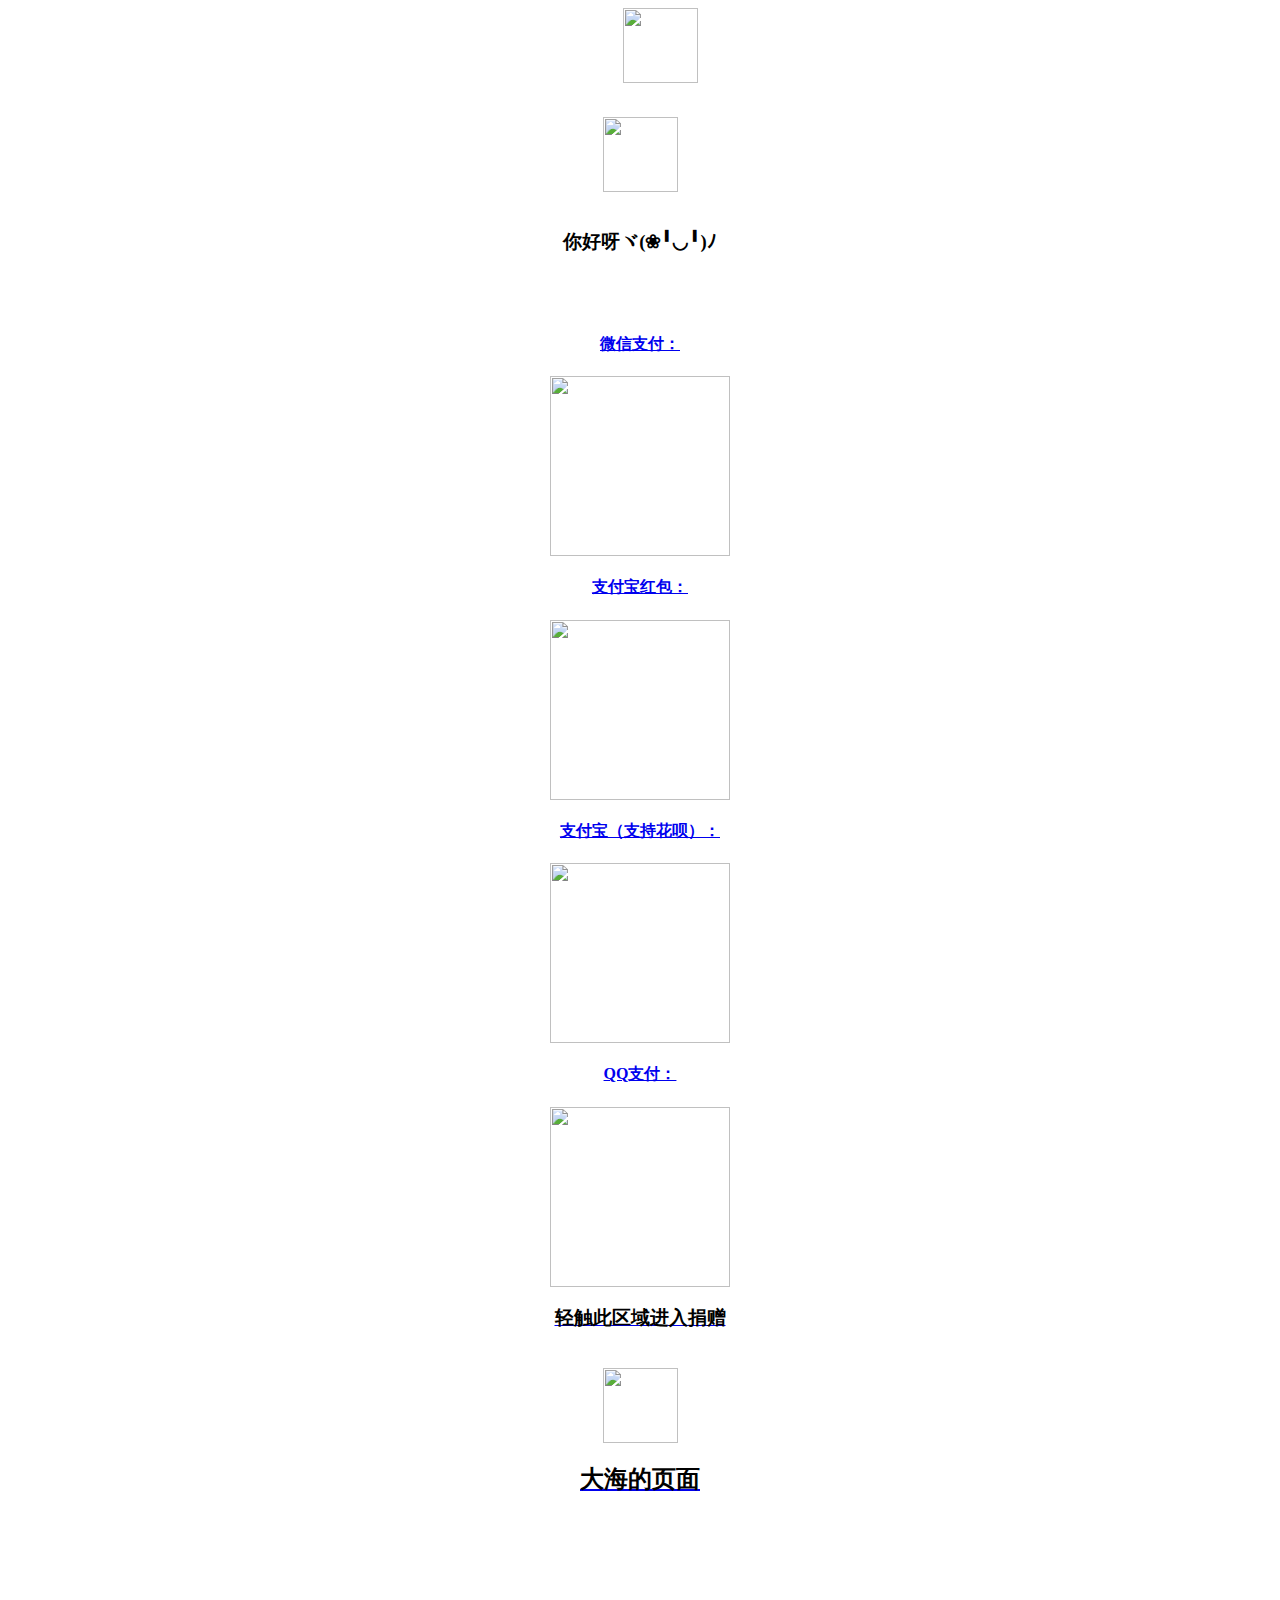
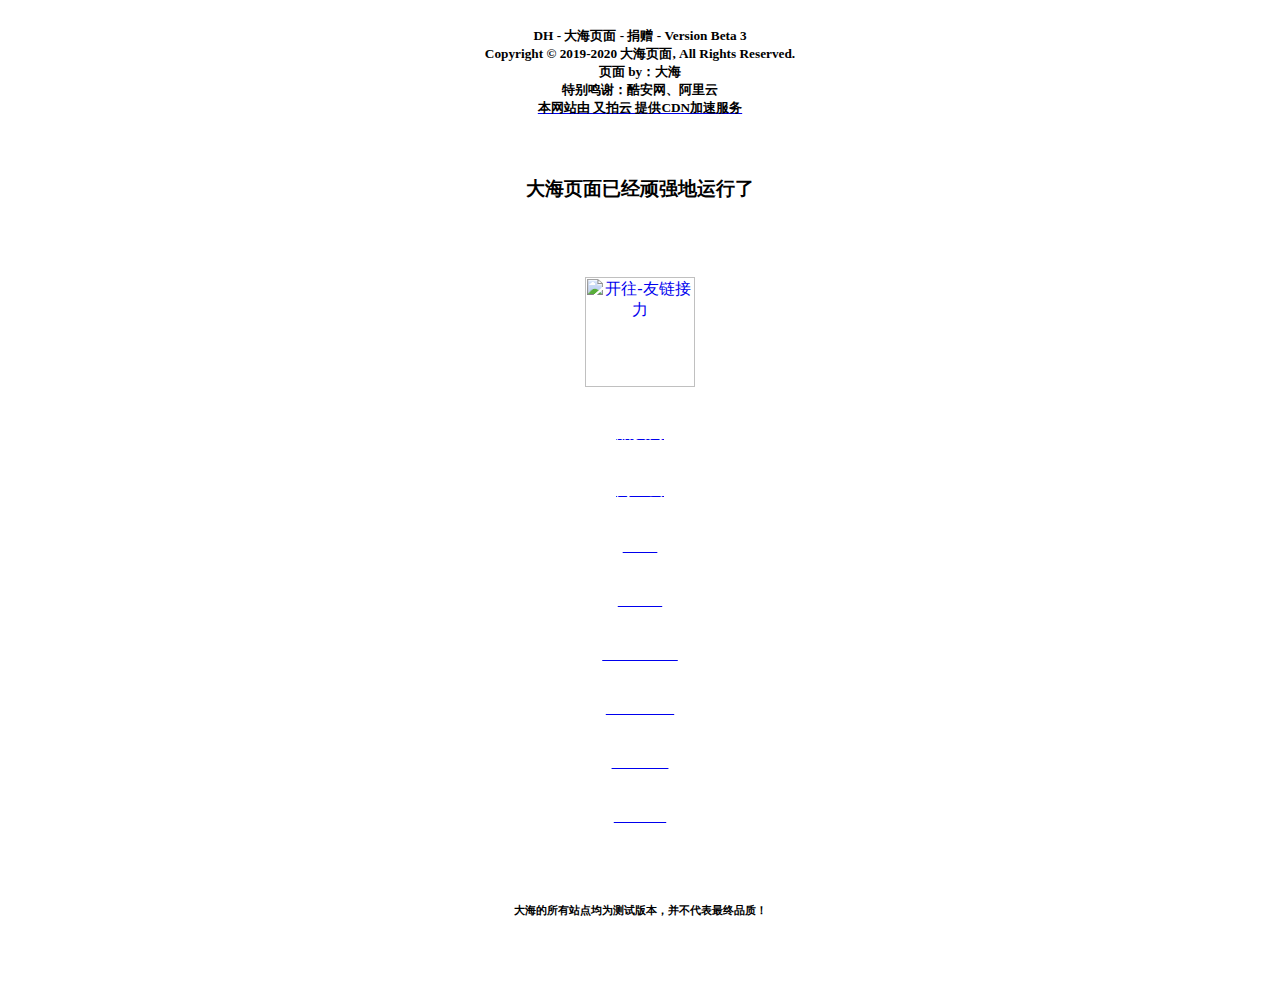
==== py/index.html @ bfb2b88d "Update index.html" ====
<html>
<head>
	<script data-ad-client="ca-pub-8098380521275028" async src="https://pagead2.googlesyndication.com/pagead/js/adsbygoogle.js"></script>
	<meta http-equiv="Content-Type" content="text/html">
	<meta charset="UTF-8">
	<title>大海的页面 - SEA</title>
	<meta http-equiv="Page-Enter" content="revealTrans(Duration=2.0,Transition=12)" />
	<meta http-equiv="X-UA-Compatible" content="ie=edge">
	<meta name="viewport" content="width=device-width,initial-scale=1.0,maximum-scale=1.0,minimum-scale=1.0,user-scalable=no">
	<script>

var _hmt = _hmt || [];

(function() {

  var hm = document.createElement("script");

  hm.src = "https://hm.baidu.com/hm.js?30e13b131eeb07e703bf50c24604d74f";

  var s = document.getElementsByTagName("script")[0]; 

  s.parentNode.insertBefore(hm, s);

})();

</script>

	<script>

}

(function(){

    var bp = document.createElement('script');

    var curProtocol = window.location.protocol.split(':')[0];

    if (curProtocol === 'https'){

   bp.src = 'https://zz.bdstatic.com/linksubmit/push.js';

  }

  else{

  bp.src = 'https://push.zhanzhang.baidu.com/push.js';

  }

    var s = document.getElementsByTagName("script")[0];

    s.parentNode.insertBefore(bp, s);

})();

	</script>
	<script src="https://cdn.jsdelivr.net/npm/aplayer/dist/APlayer.min.js"></script>
	<script src="https://cdn.jsdelivr.net/npm/meting@2.0.1/dist/Meting.min.js"></script>
	<script src="https://cdn.jsdelivr.net/gh/devseaio/seaspage@gh-pages/js/General.js"></script>
	<link rel="stylesheet" type="text/css" href="https://cdn.jsdelivr.net/gh/devseaio/seaspage@gh-pages/css/General.css">
	<link rel="icon" href="https://gitee.com/sea03745a/sea03745a/raw/master/in.ico" type="image/x-icon">
	<link rel="shortcut icon" href="https://gitee.com/sea03745a/sea03745a/raw/master/in.ico" type="image/x-icon">
	<link rel="stylesheet" href="https://cdn.jsdelivr.net/npm/aplayer/dist/APlayer.min.css">
</head>
<body background="https://yanxuan.nosdn.127.net/8e6c8d1d08cf677374aa7444913cf91a.png">
      <div style="font-family: 'GoogleSans';'思源黑体';">

    <div id="zhu">
 <div id="header">
<ul id="nav">
        <img style="height: 75px;margin-right: 100px;margin: 0 auto;" src="https://cdn.jsdelivr.net/gh/iamwindqi/iamwindqi.github.io@latest/2020-07/b72e86be3ab2d47fe165220ef1fd5823.jpg"></ul>
    <br><article>
            <span id="header-logo" style="justify-content: center;align-items: center;text-align: center;"><article><img style="height: 75px;margin-right: 100px;margin: 0 auto;" src="https://cdn.jsdelivr.net/gh/iamwindqi/iamwindqi.github.io@latest/2020-07/72fcb260673be9b18682332c262ac28e.jpg" alt="">
            <br><br></article></span>
            <h3> 你好呀ヾ(❀╹◡╹)ﾉ</h3><br>
            </article>
<article><xxin><font color="white"> 吼吼吼 </font></xxin></article>

<a href="wxp://f2f0QNxSDl324o1ZOJ0nXIxQYh7bjGxXQSCM"target="_blank">
<article>
<div class="time"><h4>微信支付：</h4></div>
<img src="https://ae01.alicdn.com/kf/H020b76b18b364e13a7bd267252cec75fk.jpg" widht="120" height="180" /></br>
</article>
</a>

<a href="Oc1x13941rlj11uw3dwzhkadn00"target="_blank">
<article>
<div class="time"><h4>支付宝红包：</h4></div>
<img src="https://ae01.alicdn.com/kf/H4464d4db1da3498a8ddfea48ba1155611.jpg" widht="120" height="180" /></br>
</article>
</a>
</font>

<a href="https://qr.alipay.com/tsx19609ln1upyszp97w0f9"target="_blank">
<article>
<div class="time"><h4>支付宝（支持花呗）：</h4></div>
<img src="https://ae01.alicdn.com/kf/H00ba03e4c24949a8bc0e38d8925444ecc.jpg" widht="120" height="180" /></br>
</article>
</a>

<a href="https://i.qianbao.qq.com/wallet/sqrcode.htm?m=tenpay&f=wallet&a=1&ac=CAEQ6fDWlQIYg4aH9wU%3D_xxx_sign&u=582334569&n=%E5%A4%A7%E6%B5%B7"target="_blank">
<article>
<div class="time"><h4>QQ支付：</h4></div>
<img src="https://ae01.alicdn.com/kf/H6fa08ccdd5684d11b7aa945cd3ca1e1eF.jpg" widht="120" height="180" /></br>
</article>
</a>

            <a href="../py/"target="_blank"><font color="black">
<article>
<div class="time"><h3>轻触此区域进入捐赠</h3></div>
<br>
<img src="https://gitee.com/sea03745a/sea03745a/raw/master/qrc.png" widht="75" height="75" /><br>
<h2>大海的页面</h2>
</article>
</a>
</font>
 </div>
<div id="music">
<meting-js 
	server="netease" 
	type="playlist" 
	id="5140805491"
	fixed="ture" 
	autoplay="false"
	loop="all"
	order="random"
	preload="auto"
	list-folded="ture"
	list-max-height="500px"
	lrc-type="1">
</meting-js>
</div>
    </div>
<br><br>
<center>
<div id="footer">
<br><br><br>
<h5>
        DH - 大海页面 - 捐赠 - Version Beta 3
        <br>
        Copyright © 2019-2020 大海页面, All Rights Reserved.
        <br>
        页面 by：大海
        <br>
        特别鸣谢：酷安网、阿里云
        <br>
        <a href="https://www.upyun.com/?utm_source=lianmeng&utm_medium=referral"target="_blank"><font color="black">本网站由 又拍云 提供CDN加速服务</font></a>
        </h5>
        </font><br>
        <h3>大海页面已经顽强地运行了</h3><h4><span id="htmer_time" style="color: black;"></span></h4><br>
<script>
function secondToDate(second) {
if (!second) {
return 0;
}
var time = new Array(0, 0, 0, 0, 0);
if (second >= 365 * 24 * 3600) {
time[0] = parseInt(second / (365 * 24 * 3600));
second %= 365 * 24 * 3600;
}
if (second >= 24 * 3600) {
time[1] = parseInt(second / (24 * 3600));
second %= 24 * 3600;
}
if (second >= 3600) {
time[2] = parseInt(second / 3600);
second %= 3600;
}
if (second >= 60) {
time[3] = parseInt(second / 60);
second %= 60;
}
if (second > 0) {
time[4] = second;
}
return time;
}
</script>
<script type="text/javascript" language="javascript">
function setTime() {
var create_time = Math.round(new Date(Date.UTC(2020, 03, 15, 10, 55, 25)).getTime() / 1000);
var timestamp = Math.round((new Date().getTime() + 8 * 60 * 60 * 1000) / 1000);
currentTime = secondToDate((timestamp - create_time));
currentTimeHtml = currentTime[0] + '年' + currentTime[1] + '天'
+ currentTime[2] + '时' + currentTime[3] + '分' + currentTime[4]
+ '秒';
document.getElementById("htmer_time").innerHTML = currentTimeHtml;
} setInterval(setTime, 1000);</script>
	<script type="text/javascript">document.write(unescape("%3Cspan id='cnzz_stat_icon_1279192899'%3E%3C/span%3E%3Cscript src='https://s9.cnzz.com/z_stat.php%3Fid%3D1279192899%26online%3D1%26show%3Dline' type='text/javascript'%3E%3C/script%3E"));</script>
	<br><br>
        <script src="https://cdn.jsdelivr.net/gh/volfclub/travellings/assets/travelling.min.js"></script>
<a href="javascript:travelling()" title="开往-友链接力"><img src="https://cdn.jsdelivr.net/gh/volfclub/travellings/assets/logo.gif" alt="开往-友链接力" width="110"></a>
<br><br><br>
<a href="https://www.coolapk.com/"target="_blank"><font color="white"><xxin> 酷安网 </font></xxin></a>
<br><br><br>
<a href="https://www.aliyun.com/"target="_blank"><font color="white"><xxin> 阿里云 </font></xxin></a>
<br><br><br>
<a href="https://gitee.com/"target="_blank"><font color="white"><xxin> Gitee </font></xxin></a>
<br><br><br>
<a href="https://github.com/"target="_blank"><font color="white"><xxin> Github </font></xxin></a>
<br><br><br>
<a href="https://www.arvancloud.com/"target="_blank"><font color="white"><xxin> Arvancloud </font></xxin></a>
<br><br><br>
<a href="https://www.cloudflare.com/"target="_blank"><font color="white"><xxin> Cloudflare </font></xxin></a>
<br><br><br>
<a href="https://freenom.com/"target="_blank"><font color="white"><xxin> Freenom </font></xxin></a>
<br><br><br>
<a href="https://www.jsdelivr.com/"target="_blank"><font color="white"><xxin> JSdelivr </font></xxin></a>
<br><br><br><br>
<font color="black">
<h6>大海的所有站点均为测试版本，并不代表最终品质！</h6>
<br><br><br>
</font>
</div>
      </div>
</center>
<style>body{text-align:center}
</style>
</div>
</body>
</html>
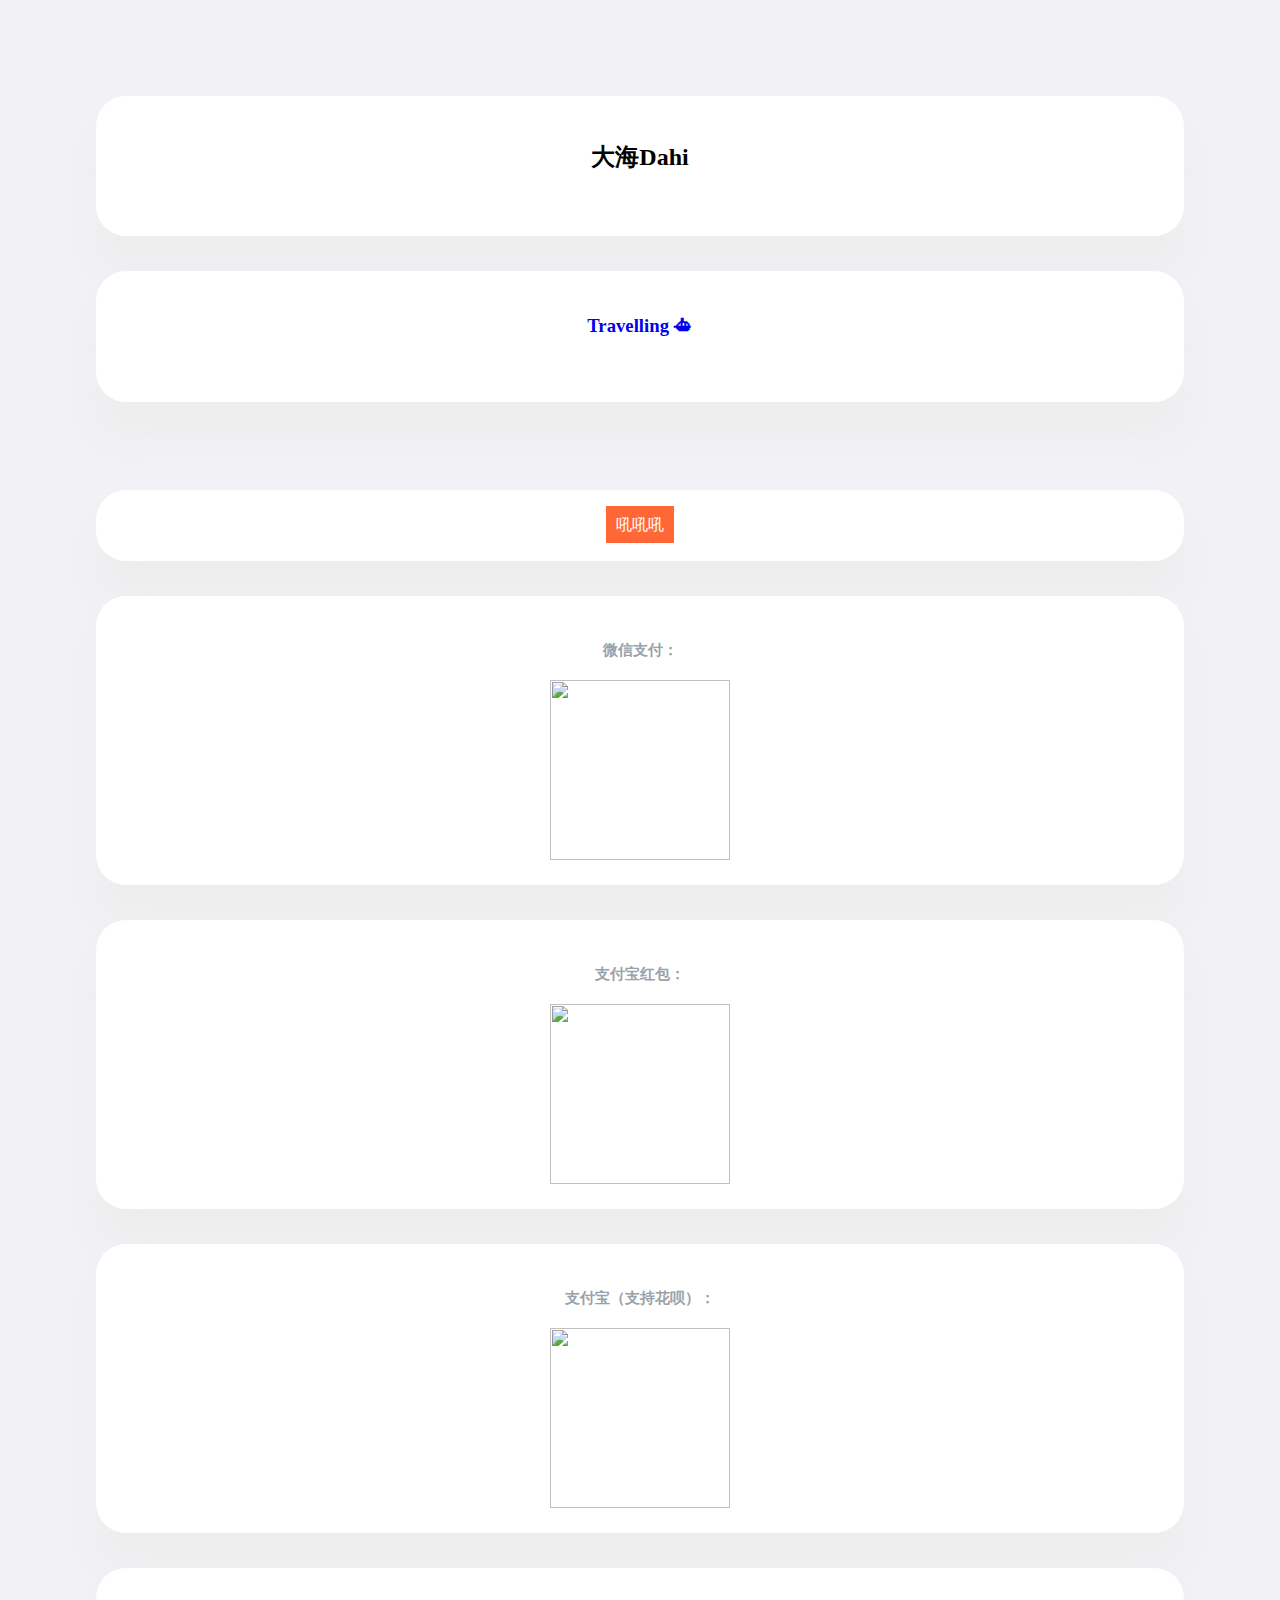
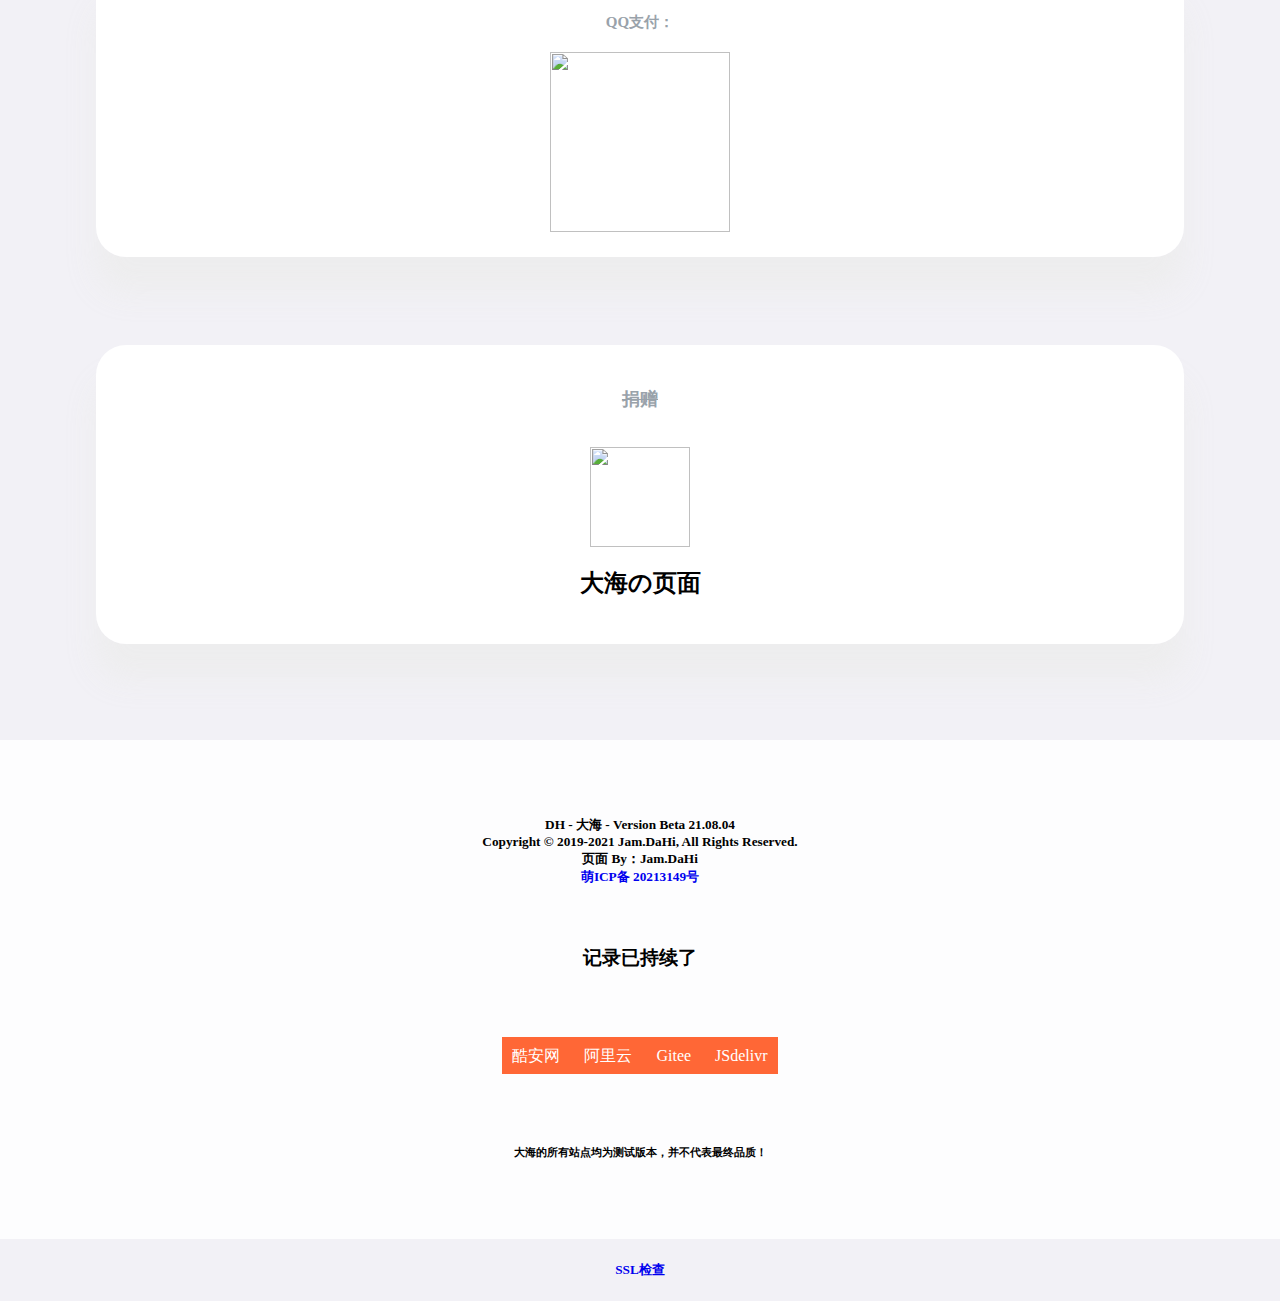
==== commit 62499157: "Update index.html" ====
--- a/py/index.html
+++ b/py/index.html
@@ -1,31 +1,22 @@
 <html>
 <head>
-	<script data-ad-client="ca-pub-8098380521275028" async src="https://pagead2.googlesyndication.com/pagead/js/adsbygoogle.js"></script>
-	<meta http-equiv="Content-Type" content="text/html">
-	<meta charset="UTF-8">
-	<title>大海的页面 - SEA</title>
-	<meta http-equiv="Page-Enter" content="revealTrans(Duration=2.0,Transition=12)" />
-	<meta http-equiv="X-UA-Compatible" content="ie=edge">
-	<meta name="viewport" content="width=device-width,initial-scale=1.0,maximum-scale=1.0,minimum-scale=1.0,user-scalable=no">
-	<script>
-
-var _hmt = _hmt || [];
-
-(function() {
-
-  var hm = document.createElement("script");
-
-  hm.src = "https://hm.baidu.com/hm.js?30e13b131eeb07e703bf50c24604d74f";
-
-  var s = document.getElementsByTagName("script")[0]; 
-
-  s.parentNode.insertBefore(hm, s);
-
-})();
-
-</script>
-
-	<script>
+<meta http-equiv="Content-Type" content="text/html">
+<meta charset="UTF-8">
+<title>大海DaHI - 捐赠页</title>
+<meta http-equiv="Page-Enter" content="revealTrans(Duration=2.0,Transition=12)" />
+<meta http-equiv="X-UA-Compatible" content="ie=edge">
+<meta name="viewport" content="width=device-width,initial-scale=1.0,maximum-scale=1.0,minimum-scale=1.0,user-scalable=no">
+<meta name="description" content="欢迎来到“大海DaHI”的个人网站导航页面大海的页面！在大海DaHI官网，让我们与Dahi酱共同探索科技的乐趣！" />
+<meta name="baidu-site-verification" content="code-RZG3RMZM7B" />
+<script src="https://cdn.jsdelivr.net/npm/aplayer/dist/APlayer.min.js"></script>
+<script src="https://cdn.jsdelivr.net/npm/meting@2.0.1/dist/Meting.min.js"></script>
+<script src="../js/General.js"></script>
+<script data-ad-client="ca-pub-3758644447684310" async src="https://pagead2.googlesyndication.com/pagead/js/adsbygoogle.js"></script>
+<link rel="stylesheet" type="text/css" href="../css/General.css">
+<link rel="icon" href="https://cdn.jsdelivr.net/gh/dahisea/Auto_up_tester@latest/2021-05/96d12400341f4fb989b3b876d2e0f5b4.jpg" type="image/x-icon">
+<link rel="shortcut icon" href="https://cdn.jsdelivr.net/gh/dahisea/Auto_up_tester@latest/2021-05/96d12400341f4fb989b3b876d2e0f5b4.jpg" type="image/x-icon">
+<link rel="stylesheet" href="https://cdn.jsdelivr.net/npm/aplayer/dist/APlayer.min.css">
+<script>
 
 }
 
@@ -54,25 +45,19 @@
 })();
 
 	</script>
-	<script src="https://cdn.jsdelivr.net/npm/aplayer/dist/APlayer.min.js"></script>
-	<script src="https://cdn.jsdelivr.net/npm/meting@2.0.1/dist/Meting.min.js"></script>
-	<script src="https://cdn.jsdelivr.net/gh/devseaio/seaspage@gh-pages/js/General.js"></script>
-	<link rel="stylesheet" type="text/css" href="https://cdn.jsdelivr.net/gh/devseaio/seaspage@gh-pages/css/General.css">
-	<link rel="icon" href="https://gitee.com/sea03745a/sea03745a/raw/master/in.ico" type="image/x-icon">
-	<link rel="shortcut icon" href="https://gitee.com/sea03745a/sea03745a/raw/master/in.ico" type="image/x-icon">
-	<link rel="stylesheet" href="https://cdn.jsdelivr.net/npm/aplayer/dist/APlayer.min.css">
 </head>
-<body background="https://yanxuan.nosdn.127.net/8e6c8d1d08cf677374aa7444913cf91a.png">
-      <div style="font-family: 'GoogleSans';'思源黑体';">
-
-    <div id="zhu">
- <div id="header">
-<ul id="nav">
-        <img style="height: 75px;margin-right: 100px;margin: 0 auto;" src="https://cdn.jsdelivr.net/gh/iamwindqi/iamwindqi.github.io@latest/2020-07/b72e86be3ab2d47fe165220ef1fd5823.jpg"></ul>
-    <br><article>
-            <span id="header-logo" style="justify-content: center;align-items: center;text-align: center;"><article><img style="height: 75px;margin-right: 100px;margin: 0 auto;" src="https://cdn.jsdelivr.net/gh/iamwindqi/iamwindqi.github.io@latest/2020-07/72fcb260673be9b18682332c262ac28e.jpg" alt="">
-            <br><br></article></span>
-            <h3> 你好呀ヾ(❀╹◡╹)ﾉ</h3><br>
+<div style="font-family:'华文中宋';">
+<body background="https://api.idream.ink/pic.php">
+<div id="zhu">
+<div id="header">
+<article>
+<h2>大海Dahi</h2><br>
+</article>
+<article>
+<script src="https://cdn.jsdelivr.net/gh/volfclub/travellings/assets/travelling.min.js"></script><a href="javascript:travelling()" title="开往-友链接力"><h3>Travelling ⛴</a></ul>
+<br><br>
+</article>
+<br>
             </article>
 <article><xxin><font color="white"> 吼吼吼 </font></xxin></article>
 
@@ -104,50 +89,38 @@
 <img src="https://ae01.alicdn.com/kf/H6fa08ccdd5684d11b7aa945cd3ca1e1eF.jpg" widht="120" height="180" /></br>
 </article>
 </a>
-
-            <a href="../py/"target="_blank"><font color="black">
+</div><br>
+</article>
+<a href="../py/" target="_blank"><font color="black">
 <article>
-<div class="time"><h3>轻触此区域进入捐赠</h3></div>
+<div class="time"><del><h3>捐赠</h3></del></div>
 <br>
-<img src="https://gitee.com/sea03745a/sea03745a/raw/master/qrc.png" widht="75" height="75" /><br>
-<h2>大海的页面</h2>
+<img src="https://cdn.jsdelivr.net/gh/dahisea/Auto_up_tester@latest/2021-05/96d12400341f4fb989b3b876d2e0f5b4.jpg" widht="100" height="100" /><br>
+<h2>大海の页面</h2>
 </article>
 </a>
 </font>
- </div>
+</div>
 <div id="music">
-<meting-js 
-	server="netease" 
-	type="playlist" 
-	id="5140805491"
-	fixed="ture" 
-	autoplay="false"
-	loop="all"
-	order="random"
-	preload="auto"
-	list-folded="ture"
-	list-max-height="500px"
-	lrc-type="1">
+<meting-js server="netease" type="playlist" id="5399139411" fixed="ture" autoplay="false" loop="all" order="random" preload="auto" list-folded="ture" list-max-height="350px" lrc-type="0">
 </meting-js>
 </div>
-    </div>
-<br><br>
+</div>
 <center>
 <div id="footer">
 <br><br><br>
 <h5>
-        DH - 大海页面 - 捐赠 - Version Beta 3
-        <br>
-        Copyright © 2019-2020 大海页面, All Rights Reserved.
-        <br>
-        页面 by：大海
-        <br>
-        特别鸣谢：酷安网、阿里云
-        <br>
-        <a href="https://www.upyun.com/?utm_source=lianmeng&utm_medium=referral"target="_blank"><font color="black">本网站由 又拍云 提供CDN加速服务</font></a>
-        </h5>
-        </font><br>
-        <h3>大海页面已经顽强地运行了</h3><h4><span id="htmer_time" style="color: black;"></span></h4><br>
+DH - 大海 - Version Beta 21.08.04
+<br>
+Copyright &copy 2019-2021 Jam.DaHi, All Rights Reserved.
+<br>
+页面 By：Jam.DaHi
+<br>
+<a href="https://icp.gov.moe" target="_blank">萌</a><a href="http://icp.gov.moe/?keyword=20213149" target="_blank">ICP备 20213149号</a>
+<br>
+</h5>
+</font><br>
+<h3>记录已持续了</h3><h4><span id="htmer_time" style="color: black;"></span></h4><br>
 <script>
 function secondToDate(second) {
 if (!second) {
@@ -186,34 +159,22 @@
 + '秒';
 document.getElementById("htmer_time").innerHTML = currentTimeHtml;
 } setInterval(setTime, 1000);</script>
-	<script type="text/javascript">document.write(unescape("%3Cspan id='cnzz_stat_icon_1279192899'%3E%3C/span%3E%3Cscript src='https://s9.cnzz.com/z_stat.php%3Fid%3D1279192899%26online%3D1%26show%3Dline' type='text/javascript'%3E%3C/script%3E"));</script>
-	<br><br>
-        <script src="https://cdn.jsdelivr.net/gh/volfclub/travellings/assets/travelling.min.js"></script>
-<a href="javascript:travelling()" title="开往-友链接力"><img src="https://cdn.jsdelivr.net/gh/volfclub/travellings/assets/logo.gif" alt="开往-友链接力" width="110"></a>
-<br><br><br>
-<a href="https://www.coolapk.com/"target="_blank"><font color="white"><xxin> 酷安网 </font></xxin></a>
-<br><br><br>
-<a href="https://www.aliyun.com/"target="_blank"><font color="white"><xxin> 阿里云 </font></xxin></a>
-<br><br><br>
-<a href="https://gitee.com/"target="_blank"><font color="white"><xxin> Gitee </font></xxin></a>
-<br><br><br>
-<a href="https://github.com/"target="_blank"><font color="white"><xxin> Github </font></xxin></a>
-<br><br><br>
-<a href="https://www.arvancloud.com/"target="_blank"><font color="white"><xxin> Arvancloud </font></xxin></a>
-<br><br><br>
-<a href="https://www.cloudflare.com/"target="_blank"><font color="white"><xxin> Cloudflare </font></xxin></a>
-<br><br><br>
-<a href="https://freenom.com/"target="_blank"><font color="white"><xxin> Freenom </font></xxin></a>
-<br><br><br>
-<a href="https://www.jsdelivr.com/"target="_blank"><font color="white"><xxin> JSdelivr </font></xxin></a>
+<script type="text/javascript">document.write(unescape("%3Cspan id='cnzz_stat_icon_1279192899'%3E%3C/span%3E%3Cscript src='http://s9.cnzz.com/z_stat.php%3Fid%3D1279192899%26online%3D1%26show%3Dline' type='text/javascript'%3E%3C/script%3E"));</script>
+<br><br>
+<a href="https://www.coolapk.com/" target="_blank"><font color="white"><xxin> 酷安网 </font></xxin></a>
+<a href="https://www.aliyun.com/" target="_blank"><font color="white"><xxin> 阿里云 </font></xxin></a>
+<a href="https://gitee.com/" target="_blank"><font color="white"><xxin> Gitee </font></xxin></a>
+<a href="https://www.jsdelivr.com/" target="_blank"><font color="white"><xxin> JSdelivr </font></xxin></a>
 <br><br><br><br>
 <font color="black">
 <h6>大海的所有站点均为测试版本，并不代表最终品质！</h6>
 <br><br><br>
 </font>
 </div>
-      </div>
+</div>
+<a href="https://myssl.com/dahi.icu?from=mysslid"><h5>SSL检查</h5></a>
 </center>
+</div>
 <style>body{text-align:center}
 </style>
 </div>
--- a/css/General.css
+++ b/css/General.css
@@ -0,0 +1,205 @@
+@font-face {
+font-family: '华文中宋';
+src: url(https://dahipress.oss-cn-shenzhen.aliyuncs.com/fonts/HuaWenZhongSong-1.ttf);
+}
+textarea {
+    resize: none;
+    overflow: hidden;
+    width: 100%;
+    min-height: 50px;
+}
+lable {
+    font-weight: bold;
+}
+button {
+    margin-bottom: 10px;
+}
+@media screen and (max-width:600px) {
+    .middle,.left,.right{
+        width:100%;
+    }
+    .st-container a,input{
+        width:80px;
+        height:25px;
+    }
+}
+@media screen and (min-width:600px) and (max-width:1000px) {
+    .left,.middle{
+        width:48%;
+    }
+    .right{
+        width:100%;
+    }
+    .st-container a{
+        width:8%;
+        height:25px;
+    }
+}
+    #fu {
+       margin:0
+}
+    #footer {
+        background-color:rgba(255,255,255,0.85);
+        width:100%;
+        text-align:center;
+       }
+   #music {
+         text-align:left;
+       }
+       
+    #zhu {
+        margin:7.5%;
+    }
+
+window.onresize = function(){div.height(div.width);}
+a{text-decoration:none}
+    div[contenteditable]:empty:before {
+      content: attr(placeholder);
+      color: #99a2aa;
+    }
+
+    div[contenteditable]:focus {
+      content: none;
+      outline: none;
+    }
+    body {
+        background-color: rgba(242,241,246,255);
+		margin-left: 0px;
+		margin-top: 0px;
+		margin-right: 0px;
+		margin-bottom: 0px;
+    }
+    #main {
+      width: 90vw;
+      max-width: 600px;
+      margin: 0 auto;
+    }
+    article {
+      background-color: rgba(255,255,255,0.95);
+      padding: 25px;
+      margin: 35px 0;
+      border-radius: 30px;
+      box-shadow: 0 35px 30px 0 rgba(236, 236, 236, .86);
+    }
+    xxin {
+      background-color: rgba(255,103,54,255);
+      padding: 10px;
+      margin: 16px 0;
+      border-radius: 0px;
+      box-shadow: 0 35px 30px 0 rgba(0, 0, 0, 0);
+    }
+    .time {
+      color: #99a2aa;
+      font-size: 15px;
+    }
+html, body {
+      margin: 0;
+      padding: 0;
+      width: 100%;
+}
+
+header {
+      width: 100%;
+      height: 100vh;
+      background: url(https://wallpaper.wiki/wp-content/uploads/2017/05/wallpaper.wiki-Beautiful-Full-HD-Wallpaper-Download-Free-PIC-WPE0010098.jpg) no-repeat 50% 50%;
+      background-size: cover;
+}
+
+.content {
+      width: 94%;
+      margin: 4em auto;
+      font-size: 20px;
+      line-height: 30px;
+      text-align: justify;
+}
+
+.logo {
+      line-height: 60px;
+      position: fixed;
+      float: left;
+      margin: 16px 46px;
+      color: #fff;
+      font-weight: bold;
+      font-size: 20px;
+      letter-spacing: 2px;
+}
+
+nav {
+      position: fixed;
+      width: 100%;
+      line-height: 60px;
+}
+
+nav ul {
+      line-height: 60px;
+      list-style: none;
+      background: rgba(0, 0, 0, 0);
+      overflow: hidden;
+      color: #fff;
+      padding: 0;
+      text-align: right;
+      margin: 0;
+      padding-right: 40px;
+      transition: 1s;
+}
+
+nav.black ul {
+      background: #000;
+}
+
+nav ul li {
+      display: inline-block;
+      padding: 16px 40px;;
+}
+
+nav ul li a {
+      text-decoration: none;
+      color: #fff;
+      font-size: 16px;
+}
+
+.menu-icon {
+      line-height: 60px;
+      width: 100%;
+      background: #000;
+      text-align: right;
+      box-sizing: border-box;
+      padding: 15px 24px;
+      cursor: pointer;
+      color: #fff;
+      display: none;
+}
+
+@media(max-width: 786px) {
+
+      .logo {
+            position: fixed;
+            top: 0;
+            margin-top: 16px;
+      }
+
+      nav ul {
+            max-height: 0px;
+            background: #000;
+      }
+
+      nav.black ul {
+            background: #000;
+      }
+
+      .showing {
+            max-height: 34em;
+      }
+
+      nav ul li {
+            box-sizing: border-box;
+            width: 100%;
+            padding: 25px;
+            text-align: center;
+      }
+
+      .menu-icon {
+            display: block;
+      }
+
+}
